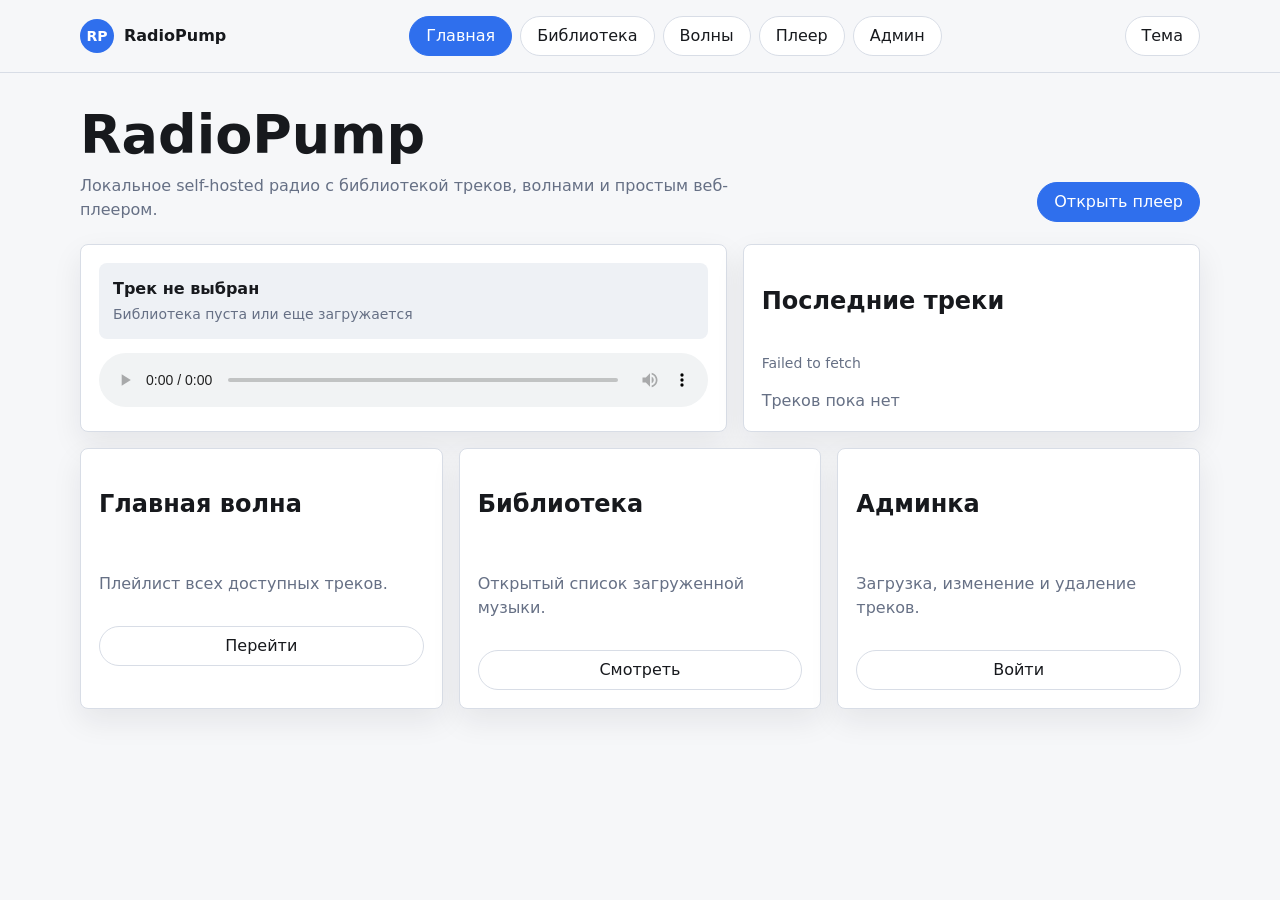
==== web/index.html @ e7771226 "Add admin auth, CORS, web UI and router Introduce admin authentication and CORS support, plus a stat" ====
<!doctype html>
<html lang="ru">
  <head>
    <meta charset="utf-8" />
    <meta name="viewport" content="width=device-width, initial-scale=1" />
    <title>RadioPump</title>
    <link rel="stylesheet" href="styles.css" />
  </head>
  <body data-page="home">
    <header class="topbar">
      <div class="shell topbar__inner">
        <a class="brand" href="index.html"><span class="brand__mark">RP</span><span>RadioPump</span></a>
        <nav class="nav" aria-label="Навигация">
          <a href="index.html">Главная</a>
          <a href="library.html">Библиотека</a>
          <a href="waves.html">Волны</a>
          <a href="player.html">Плеер</a>
          <a href="admin-login.html">Админ</a>
        </nav>
        <button class="pill" type="button" data-theme-toggle>Тема</button>
      </div>
    </header>

    <main class="shell page">
      <section class="page-head">
        <div>
          <h1>RadioPump</h1>
          <p>Локальное self-hosted радио с библиотекой треков, волнами и простым веб-плеером.</p>
        </div>
        <a class="button button--primary" href="player.html">Открыть плеер</a>
      </section>

      <section class="grid">
        <div class="panel span-7">
          <div class="panel__body player">
            <div class="now-playing">
              <div>
                <div class="track-title" data-current-title>Трек не выбран</div>
                <div class="track-meta" data-current-artist>Библиотека пуста или еще загружается</div>
              </div>
            </div>
            <audio controls preload="metadata" data-main-audio></audio>
          </div>
        </div>

        <div class="panel span-5">
          <div class="panel__body stack">
            <h2>Последние треки</h2>
            <div class="status" data-error></div>
            <div class="track-list" data-latest-tracks></div>
          </div>
        </div>

        <div class="panel span-4">
          <div class="panel__body stack">
            <h2>Главная волна</h2>
            <p class="muted">Плейлист всех доступных треков.</p>
            <a class="button" href="waves.html">Перейти</a>
          </div>
        </div>

        <div class="panel span-4">
          <div class="panel__body stack">
            <h2>Библиотека</h2>
            <p class="muted">Открытый список загруженной музыки.</p>
            <a class="button" href="library.html">Смотреть</a>
          </div>
        </div>

        <div class="panel span-4">
          <div class="panel__body stack">
            <h2>Админка</h2>
            <p class="muted">Загрузка, изменение и удаление треков.</p>
            <a class="button" href="admin-login.html">Войти</a>
          </div>
        </div>
      </section>
    </main>

    <script src="config.js"></script>
    <script src="app.js"></script>
  </body>
</html>
---- web/styles.css ----
:root {
  color-scheme: light;
  --bg: #f6f7f9;
  --panel: #ffffff;
  --panel-2: #eef1f5;
  --text: #17191d;
  --muted: #667085;
  --border: #d8dde6;
  --accent: #2f6fed;
  --accent-soft: #e8f0ff;
  --danger: #c93333;
  --danger-soft: #ffecec;
  --shadow: 0 12px 30px rgba(25, 31, 43, 0.08);
}

[data-theme="dark"] {
  color-scheme: dark;
  --bg: #121417;
  --panel: #1a1d21;
  --panel-2: #22262b;
  --text: #f1f3f5;
  --muted: #a5adba;
  --border: #303640;
  --accent: #79a7ff;
  --accent-soft: #1d2b45;
  --danger: #ff7b7b;
  --danger-soft: #3a2222;
  --shadow: 0 12px 30px rgba(0, 0, 0, 0.28);
}

* {
  box-sizing: border-box;
}

html {
  min-height: 100%;
}

body {
  min-height: 100%;
  margin: 0;
  background: var(--bg);
  color: var(--text);
  font-family: Inter, ui-sans-serif, system-ui, -apple-system, BlinkMacSystemFont, "Segoe UI", sans-serif;
  line-height: 1.5;
}

a {
  color: inherit;
  text-decoration: none;
}

button,
input,
select {
  font: inherit;
}

.shell {
  width: min(1120px, calc(100% - 32px));
  margin: 0 auto;
}

.topbar {
  position: sticky;
  top: 0;
  z-index: 10;
  border-bottom: 1px solid var(--border);
  background: color-mix(in srgb, var(--bg) 92%, transparent);
  backdrop-filter: blur(16px);
}

.topbar__inner {
  display: flex;
  align-items: center;
  justify-content: space-between;
  gap: 18px;
  min-height: 72px;
}

.brand {
  display: inline-flex;
  align-items: center;
  gap: 10px;
  font-weight: 750;
}

.brand__mark {
  display: inline-grid;
  place-items: center;
  width: 34px;
  height: 34px;
  border-radius: 999px;
  background: var(--accent);
  color: white;
  font-size: 14px;
}

.nav {
  display: flex;
  align-items: center;
  justify-content: center;
  flex-wrap: wrap;
  gap: 8px;
}

.nav a,
.pill,
.button {
  display: inline-flex;
  align-items: center;
  justify-content: center;
  gap: 8px;
  min-height: 40px;
  padding: 0 16px;
  border: 1px solid var(--border);
  border-radius: 999px;
  background: var(--panel);
  color: var(--text);
  cursor: pointer;
  transition: border-color 160ms ease, background 160ms ease, color 160ms ease, transform 160ms ease;
}

.nav a:hover,
.pill:hover,
.button:hover {
  border-color: var(--accent);
  background: var(--accent-soft);
  transform: translateY(-1px);
}

.nav a.is-active {
  border-color: var(--accent);
  background: var(--accent);
  color: white;
}

.button--primary {
  border-color: var(--accent);
  background: var(--accent);
  color: white;
}

.button--danger {
  border-color: var(--danger);
  background: var(--danger-soft);
  color: var(--danger);
}

.button:disabled {
  cursor: not-allowed;
  opacity: 0.55;
  transform: none;
}

.page {
  padding: 34px 0 88px;
}

.page-head {
  display: flex;
  align-items: flex-end;
  justify-content: space-between;
  gap: 20px;
  margin-bottom: 22px;
}

.page-head h1 {
  margin: 0;
  font-size: clamp(30px, 5vw, 54px);
  line-height: 1.05;
  letter-spacing: 0;
}

.page-head p {
  max-width: 650px;
  margin: 10px 0 0;
  color: var(--muted);
}

.grid {
  display: grid;
  grid-template-columns: repeat(12, 1fr);
  gap: 16px;
}

.panel {
  border: 1px solid var(--border);
  border-radius: 8px;
  background: var(--panel);
  box-shadow: var(--shadow);
}

.panel__body {
  padding: 18px;
}

.span-4 {
  grid-column: span 4;
}

.span-5 {
  grid-column: span 5;
}

.span-7 {
  grid-column: span 7;
}

.span-8 {
  grid-column: span 8;
}

.span-12 {
  grid-column: span 12;
}

.muted {
  color: var(--muted);
}

.stack {
  display: grid;
  gap: 14px;
}

.track-list {
  display: grid;
  gap: 10px;
}

.track-row {
  display: grid;
  grid-template-columns: minmax(0, 1fr) auto;
  align-items: center;
  gap: 12px;
  padding: 12px;
  border: 1px solid var(--border);
  border-radius: 8px;
  background: var(--panel-2);
}

.track-title {
  min-width: 0;
  font-weight: 700;
  overflow-wrap: anywhere;
}

.track-meta {
  margin-top: 3px;
  color: var(--muted);
  font-size: 14px;
}

.player {
  display: grid;
  gap: 14px;
}

.player audio {
  width: 100%;
}

.now-playing {
  display: flex;
  align-items: center;
  justify-content: space-between;
  gap: 12px;
  min-height: 56px;
  padding: 14px;
  border-radius: 8px;
  background: var(--panel-2);
}

.wave-card {
  min-height: 170px;
}

.form {
  display: grid;
  gap: 12px;
}

.field {
  display: grid;
  gap: 6px;
}

.field label {
  color: var(--muted);
  font-size: 14px;
}

.field input {
  width: 100%;
  min-height: 44px;
  padding: 0 14px;
  border: 1px solid var(--border);
  border-radius: 999px;
  background: var(--panel);
  color: var(--text);
  outline: none;
}

.field input:focus {
  border-color: var(--accent);
  box-shadow: 0 0 0 3px color-mix(in srgb, var(--accent) 20%, transparent);
}

.file-input {
  padding: 12px 14px !important;
  border-radius: 8px !important;
}

.table {
  width: 100%;
  border-collapse: collapse;
}

.table th,
.table td {
  padding: 12px;
  border-bottom: 1px solid var(--border);
  text-align: left;
  vertical-align: middle;
}

.table th {
  color: var(--muted);
  font-size: 13px;
  font-weight: 650;
}

.table td:last-child {
  text-align: right;
}

.status {
  min-height: 22px;
  color: var(--muted);
  font-size: 14px;
}

.footer-player {
  position: fixed;
  right: 16px;
  bottom: 16px;
  left: 16px;
  z-index: 9;
  width: min(760px, calc(100% - 32px));
  margin: 0 auto;
}

.footer-player .panel__body {
  display: grid;
  grid-template-columns: minmax(0, 1fr) minmax(220px, 360px);
  gap: 14px;
  align-items: center;
}

@media (max-width: 860px) {
  .topbar__inner,
  .page-head {
    align-items: flex-start;
    flex-direction: column;
  }

  .span-4,
  .span-5,
  .span-7,
  .span-8 {
    grid-column: span 12;
  }

  .footer-player .panel__body {
    grid-template-columns: 1fr;
  }
}

@media (max-width: 560px) {
  .shell {
    width: min(100% - 20px, 1120px);
  }

  .nav {
    justify-content: flex-start;
  }

  .track-row {
    grid-template-columns: 1fr;
  }

  .table {
    display: block;
    overflow-x: auto;
    white-space: nowrap;
  }
}
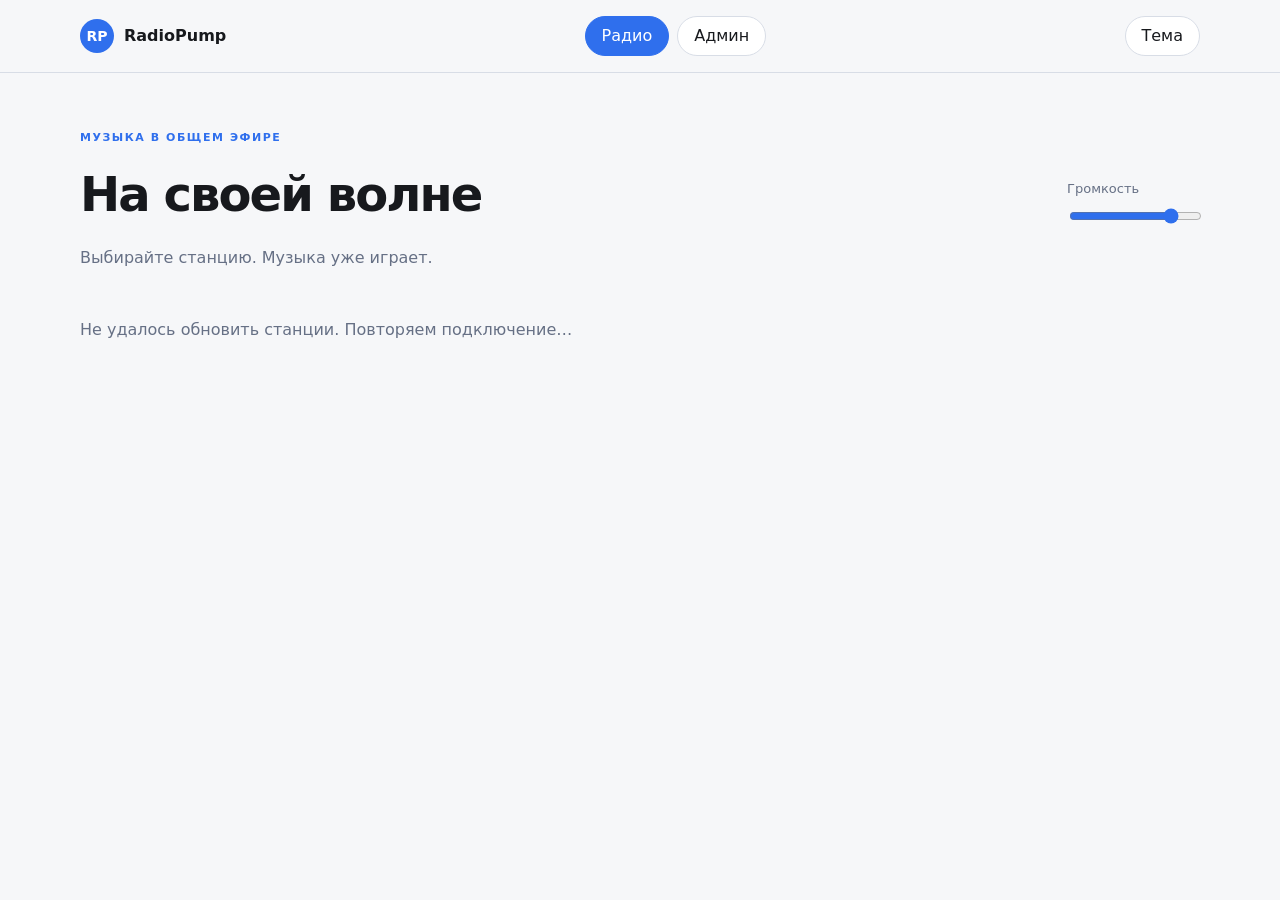
==== commit f2df4fc5: "Добавленно живое радио, безопасное управление файлами и обложки у трекам Внедрено несколько крупных " ====
--- a/web/index.html
+++ b/web/index.html
@@ -1,83 +1,42 @@
 <!doctype html>
 <html lang="ru">
-  <head>
-    <meta charset="utf-8" />
-    <meta name="viewport" content="width=device-width, initial-scale=1" />
-    <title>RadioPump</title>
-    <link rel="stylesheet" href="styles.css" />
-  </head>
-  <body data-page="home">
-    <header class="topbar">
-      <div class="shell topbar__inner">
-        <a class="brand" href="index.html"><span class="brand__mark">RP</span><span>RadioPump</span></a>
-        <nav class="nav" aria-label="Навигация">
-          <a href="index.html">Главная</a>
-          <a href="library.html">Библиотека</a>
-          <a href="waves.html">Волны</a>
-          <a href="player.html">Плеер</a>
-          <a href="admin-login.html">Админ</a>
-        </nav>
-        <button class="pill" type="button" data-theme-toggle>Тема</button>
+<head>
+  <meta charset="utf-8">
+  <meta name="viewport" content="width=device-width, initial-scale=1">
+  <title>RadioPump · Прямой эфир</title>
+  <link rel="stylesheet" href="styles.css">
+  <link rel="stylesheet" href="radio.css">
+</head>
+<body data-page="radio">
+  <header class="topbar"><div class="shell topbar__inner">
+    <a class="brand" href="index.html"><span class="brand__mark">RP</span><span>RadioPump</span></a>
+    <nav class="nav" aria-label="Навигация"><a href="index.html">Радио</a><a href="admin-login.html">Админ</a></nav>
+    <button class="pill" type="button" data-theme-toggle>Тема</button>
+  </div></header>
+  <main class="shell page radio-page">
+    <div class="radio-heading"><div><p class="eyebrow">МУЗЫКА В ОБЩЕМ ЭФИРЕ</p><h1>На своей волне</h1><p class="muted">Выбирайте станцию. Музыка уже играет.</p></div>
+      <label class="volume">Громкость <input data-volume type="range" min="0" max="1" step="0.01" value="0.8" aria-label="Громкость эфира"></label>
+    </div>
+    <p data-radio-status class="muted" role="status">Подключаемся к станциям…</p>
+    <div data-stations class="station-list"></div>
+  </main>
+  <template id="station-template">
+    <article class="station panel">
+      <div class="station-header"><div><h2 data-name></h2><div class="station-tags" data-tags></div></div>
+        <button type="button" class="button button--primary station-play" data-play>Слушать</button></div>
+      <div class="station-body">
+        <div class="artwork"><div class="vinyl" aria-label="Обложки нет: виниловая пластинка"><span>RP</span></div><img data-cover hidden alt="Обложка альбома" loading="lazy"></div>
+        <div class="station-track"><p class="eyebrow" data-live>ПРЯМОЙ ЭФИР</p><h3 data-title>Ожидаем музыку</h3><p data-artist class="artist"></p><p data-album class="muted"></p>
+          <div class="track-timing"><span data-elapsed>0:00</span><span data-duration>—</span></div>
+          <progress data-progress max="1" value="0" aria-label="Прошло от трека"></progress>
+          <p class="connection" data-connection role="status"></p>
+        </div>
       </div>
-    </header>
-
-    <main class="shell page">
-      <section class="page-head">
-        <div>
-          <h1>RadioPump</h1>
-          <p>Локальное self-hosted радио с библиотекой треков, волнами и простым веб-плеером.</p>
-        </div>
-        <a class="button button--primary" href="player.html">Открыть плеер</a>
-      </section>
-
-      <section class="grid">
-        <div class="panel span-7">
-          <div class="panel__body player">
-            <div class="now-playing">
-              <div>
-                <div class="track-title" data-current-title>Трек не выбран</div>
-                <div class="track-meta" data-current-artist>Библиотека пуста или еще загружается</div>
-              </div>
-            </div>
-            <audio controls preload="metadata" data-main-audio></audio>
-          </div>
-        </div>
-
-        <div class="panel span-5">
-          <div class="panel__body stack">
-            <h2>Последние треки</h2>
-            <div class="status" data-error></div>
-            <div class="track-list" data-latest-tracks></div>
-          </div>
-        </div>
-
-        <div class="panel span-4">
-          <div class="panel__body stack">
-            <h2>Главная волна</h2>
-            <p class="muted">Плейлист всех доступных треков.</p>
-            <a class="button" href="waves.html">Перейти</a>
-          </div>
-        </div>
-
-        <div class="panel span-4">
-          <div class="panel__body stack">
-            <h2>Библиотека</h2>
-            <p class="muted">Открытый список загруженной музыки.</p>
-            <a class="button" href="library.html">Смотреть</a>
-          </div>
-        </div>
-
-        <div class="panel span-4">
-          <div class="panel__body stack">
-            <h2>Админка</h2>
-            <p class="muted">Загрузка, изменение и удаление треков.</p>
-            <a class="button" href="admin-login.html">Войти</a>
-          </div>
-        </div>
-      </section>
-    </main>
-
-    <script src="config.js"></script>
-    <script src="app.js"></script>
-  </body>
+      <details class="station-details"><summary><span class="drawer-handle"></span><span>История и очередь</span></summary>
+        <div class="station-schedule"><section><h3>Уже звучало <small>последние 5</small></h3><ol data-history></ol></section><section><h3>Дальше в эфире <small>следующие 5</small></h3><ol data-queue></ol></section></div>
+      </details>
+    </article>
+  </template>
+  <script src="config.js"></script><script src="app.js"></script><script type="module" src="service/radio.js"></script>
+</body>
 </html>
--- a/web/styles.css
+++ b/web/styles.css
@@ -341,6 +341,128 @@
   font-size: 14px;
 }
 
+.metadata-cover {
+  display: block;
+  width: min(100%, 240px);
+  aspect-ratio: 1;
+  object-fit: cover;
+  border: 1px solid var(--border);
+  border-radius: 14px;
+  background: var(--surface-soft);
+}
+
+.metadata-cover[hidden] {
+  display: none;
+}
+
+.metadata-details {
+  display: grid;
+  grid-template-columns: max-content minmax(0, 1fr);
+  gap: 6px 14px;
+  margin: 12px 0;
+  font-size: 14px;
+}
+
+.metadata-details dt {
+  color: var(--muted);
+}
+
+.metadata-details dd {
+  min-width: 0;
+  margin: 0;
+  overflow-wrap: anywhere;
+}
+
+/* Элементы справочника тегов остаются компактными и переносятся на узких экранах. */
+.tag-fieldset {
+  min-width: 0;
+  margin: 0;
+  padding: 12px;
+  border: 1px solid var(--border);
+  border-radius: 12px;
+}
+
+.tag-fieldset legend {
+  padding: 0 6px;
+  color: var(--muted);
+  font-size: 14px;
+}
+
+.tag-options,
+.tag-manager {
+  display: flex;
+  flex-wrap: wrap;
+  gap: 8px;
+}
+
+.tag-option,
+.tag-editor {
+  display: inline-flex;
+  align-items: center;
+  gap: 7px;
+  min-height: 36px;
+  padding: 6px 10px;
+  border: 1px solid var(--border);
+  border-radius: 999px;
+  background: var(--panel-2);
+}
+
+.tag-option input {
+  width: auto;
+  min-height: auto;
+  margin: 0;
+}
+
+.tag-editor input {
+  width: 150px;
+  border: 0;
+  background: transparent;
+  color: var(--text);
+  outline: none;
+}
+
+.tag-create {
+  display: flex;
+  gap: 10px;
+  align-items: end;
+}
+
+.tag-create .field {
+  flex: 1;
+}
+
+.tag-list {
+  display: flex;
+  flex-wrap: wrap;
+  gap: 6px;
+}
+
+.tag-chip {
+  padding: 3px 8px;
+  border-radius: 999px;
+  background: var(--panel-2);
+  font-size: 12px;
+}
+
+.edit-dialog {
+  width: min(560px, calc(100% - 24px));
+  padding: 20px;
+  border: 1px solid var(--border);
+  border-radius: 16px;
+  background: var(--panel);
+  color: var(--text);
+}
+
+.edit-dialog::backdrop {
+  background: rgb(0 0 0 / 55%);
+}
+
+.dialog-actions {
+  display: flex;
+  justify-content: flex-end;
+  gap: 8px;
+}
+
 .footer-player {
   position: fixed;
   right: 16px;
@@ -395,4 +517,9 @@
     overflow-x: auto;
     white-space: nowrap;
   }
-}
+
+  .tag-create {
+    align-items: stretch;
+    flex-direction: column;
+  }
+}
--- a/web/radio.css
+++ b/web/radio.css
@@ -0,0 +1,48 @@
+/* Раскрытие истории не пересоздаёт карточку или общий audio. */
+.radio-page { padding-bottom:64px; }
+.radio-heading { display:flex; justify-content:space-between; align-items:center; gap:24px; margin:12px 0 32px; }
+.radio-heading h1 { font-size:clamp(30px,5vw,48px); letter-spacing:-.04em; margin:4px 0 10px; }
+.eyebrow { color:var(--accent); font-size:11px; font-weight:750; letter-spacing:.14em; }
+.volume { display:grid; gap:8px; font-size:13px; color:var(--muted); }
+input[type=range] { accent-color:var(--accent); }
+.volume input { min-width:0; width:100%; }
+.station-list { display:grid; gap:28px; }
+.station { overflow:hidden; transition:border-color .2s; }
+.station.is-selected { border-color:var(--accent); }
+.station-header { display:flex; justify-content:space-between; gap:20px; align-items:center; padding:24px 28px; border-bottom:1px solid var(--border); }
+.station-header h2 { margin:0 0 8px; font-size:24px; overflow-wrap:anywhere; }
+.station-tags { display:flex; flex-wrap:wrap; gap:6px; }
+.station-tags span { border-radius:20px; background:var(--panel-2); padding:3px 10px; color:var(--muted); font-size:12px; }
+.station-play { min-width:124px; flex-shrink:0; }
+.station-body { display:grid; grid-template-columns:180px 1fr; gap:32px; padding:28px; align-items:center; }
+.artwork { width:180px; height:180px; display:grid; place-items:center; position:relative; border-radius:18px; background:var(--panel-2); overflow:hidden; }
+.artwork img { position:absolute; inset:0; width:100%; height:100%; object-fit:cover; }
+.vinyl { width:156px; height:156px; border-radius:50%; display:grid; place-items:center; background:repeating-radial-gradient(circle,#222 0px,#222 2px,#343434 3px,#171717 4px); box-shadow:0 7px 18px #0005; animation:record-spin 7s linear infinite; animation-play-state:paused; }
+.vinyl span { border-radius:50%; display:grid; place-items:center; width:54px; height:54px; background:var(--accent); color:var(--bg); font-weight:800; border:7px solid #151515; }
+.station.is-playing .vinyl { animation-play-state:running; }
+.station-track { min-width:0; }
+.station-track h3 { font-size:clamp(21px,3vw,30px); margin:8px 0; overflow-wrap:anywhere; }
+.station-track p { margin:6px 0; overflow-wrap:anywhere; }
+.artist { font-size:17px; }
+.track-timing { display:flex; justify-content:space-between; color:var(--muted); font-size:12px; margin-top:18px; font-variant-numeric:tabular-nums; }
+progress { width:100%; height:4px; display:block; margin-top:7px; border:0; border-radius:4px; background:var(--panel-2); accent-color:var(--accent); }
+progress::-webkit-progress-bar { background:var(--panel-2); border-radius:4px; }
+progress::-webkit-progress-value { background:var(--accent); border-radius:4px; }
+.connection { min-height:20px; color:var(--muted); font-size:12px; }
+.station-details { border-top:1px solid var(--border); }
+.station-details summary { cursor:pointer; display:flex; align-items:center; justify-content:center; gap:12px; padding:14px; color:var(--muted); font-size:12px; list-style:none; }
+.station-details summary::-webkit-details-marker { display:none; }
+.drawer-handle { width:28px; height:3px; border-radius:4px; background:var(--border); }
+.station-details[open] .drawer-handle { background:var(--accent); }
+.station-schedule { display:grid; grid-template-columns:1fr 1fr; gap:32px; padding:8px 28px 24px; }
+.station-schedule h3 { font-size:14px; margin-bottom:16px; }
+.station-schedule small { color:var(--muted); font-weight:400; margin-left:5px; }
+.station-schedule ol { list-style:none; margin:0; padding:0; }
+.station-schedule li { display:flex; gap:12px; align-items:center; padding:10px 0; border-top:1px solid var(--border); font-size:13px; }
+.station-schedule li > span { color:var(--muted); font-variant-numeric:tabular-nums; }
+.station-schedule li div { min-width:0; overflow-wrap:anywhere; }
+.station-schedule li p { margin:3px 0 0; color:var(--muted); font-size:12px; }
+@keyframes record-spin { to { transform:rotate(360deg); } }
+@media(prefers-reduced-motion:reduce) { .vinyl { animation:none; } }
+@media(max-width:860px) { [data-page=radio] .topbar__inner { flex-direction:row; flex-wrap:wrap; align-items:center; gap:10px; padding:12px 0; } [data-page=radio] .brand { margin-right:auto; } [data-page=radio] .nav { order:3; flex-basis:100%; } }
+@media(max-width:600px) { .radio-heading { align-items:flex-start; flex-direction:column; } .volume { width:100%; grid-template-columns:auto 1fr; align-items:center; } .station-header { padding:18px; } .station-body { padding:18px; gap:18px; grid-template-columns:100px 1fr; align-items:start; } .artwork { width:100px; height:100px; border-radius:12px; } .vinyl { width:90px; height:90px; } .vinyl span { width:38px; height:38px; font-size:11px; border-width:4px; } .station-schedule { grid-template-columns:1fr; padding:8px 18px 20px; gap:12px; } .station-play { min-width:100px; } }
